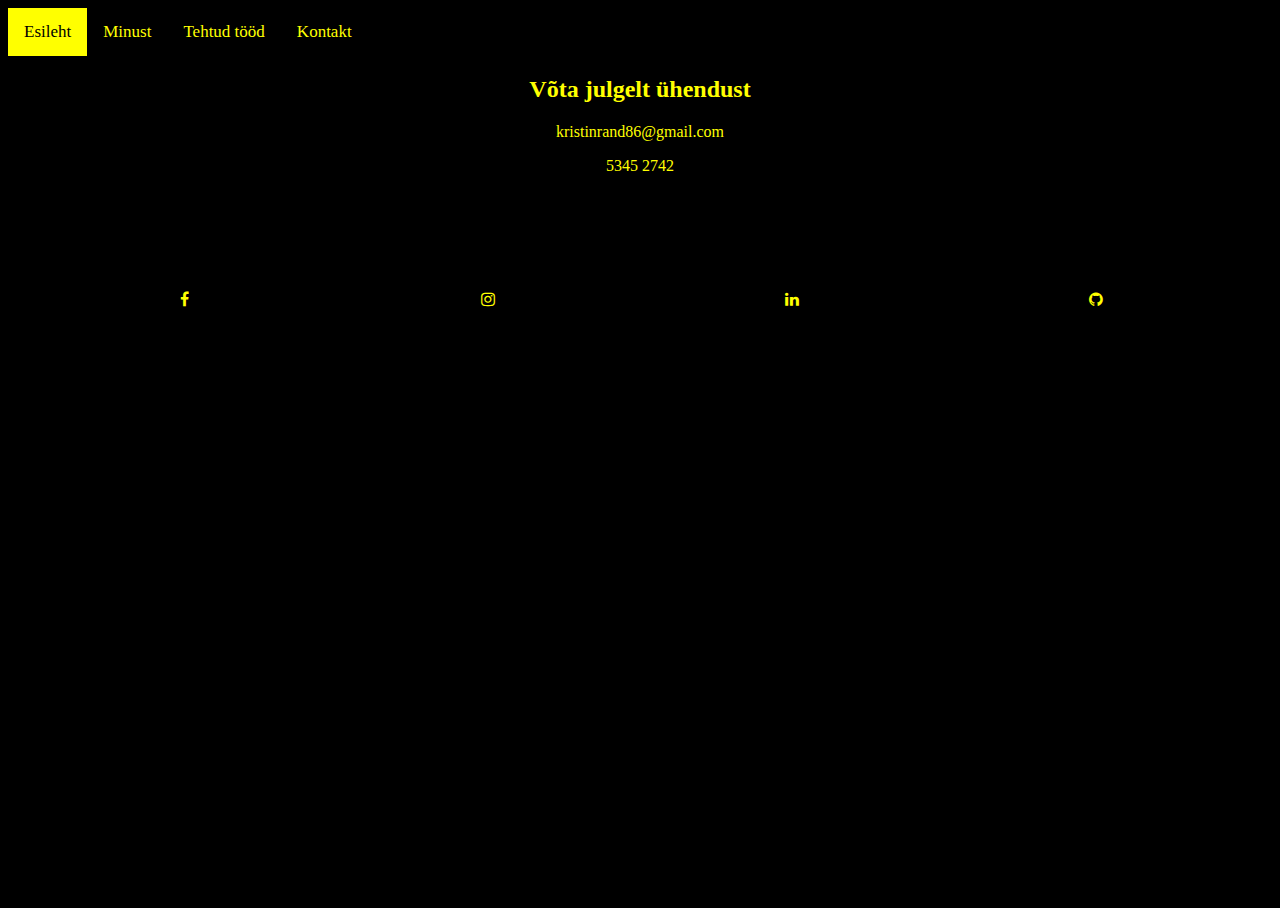
==== kontakt.html @ 170bfdce "first commit" ====
<!DOCTYPE html>
<html lang="en">
<head>
    <meta charset="UTF-8">
    <meta http-equiv="X-UA-Compatible" content="IE=edge">
    <meta name="viewport" content="width=device-width, initial-scale=1.0">
    <title>Portfolio</title>
    <link rel="stylesheet" href="/style.css">
</head>
<body>
    <div class="topnav">
        <a class="active" href="/index.html">Esileht</a>
        <a href="/minust.html">Minust</a>
        <a href="/tehtud_tööd.html">Tehtud tööd</a>
        <a href="/kontakt.html">Kontakt</a>
    </div>
    <div class="container">
        <div style="text-align:center">
            <h2>Võta julgelt ühendust</h2>
            <p>kristinrand86@gmail.com</p>
            <p>5345 2742</p>
        </div>
     </div>
     <link rel="stylesheet" href="https://cdnjs.cloudflare.com/ajax/libs/font-awesome/4.7.0/css/font-awesome.min.css">
     <a href="https://www.facebook.com/" class="fa fa-facebook"></a>
     <a href="https://www.instagram.com/" class="fa fa-instagram"></a>
     <a href="https://www.linkedin.com/" class="fa fa-linkedin"></a>
     <a href="https://github.com/" class="fa fa-github"></a>
</body>
</html>
---- style.css ----
.hero-image {
    width:100%; height:100%;
    background-image: linear-gradient(rgba(0, 0, 0, 0.5), rgba(0, 0, 0, 0.5)), url("/Mina_5.JPG");
    background-position: center;
    background-repeat: no-repeat;
    background-size: contain;
    position: relative;
}
.hero-text {
    text-align: center;
    position: absolute;
    top: 50%;
    left: 60%;
    transform: translate(-50%, -50%);
    color: yellow;
}
.topnav a {
    float: left;
    color: yellow;
    text-align: center;
    padding: 14px 16px;
    text-decoration: none;
    font-size: 17px;
}
.topnav a:hover {
    background-color: yellow;
    color: black;
}
.topnav a.active {
    background-color: yellow;
    color:black;
}
.topnav {
    background-color: black;
    overflow: hidden;
}
body, html {
    height: 100%;
    text-align: center;
    background-color: black;
    color: yellow;
}
.content {
    width: 200px;
    height: 400px;
}
.fa {
    padding: 100px;
    font-size: 100px;
    width: 100px;
    text-align: center;
    text-decoration: none;
    border-radius: 75%;
    color: yellow;
    size: 100px;
}
.fa:hover {
    opacity: 0.2;
}
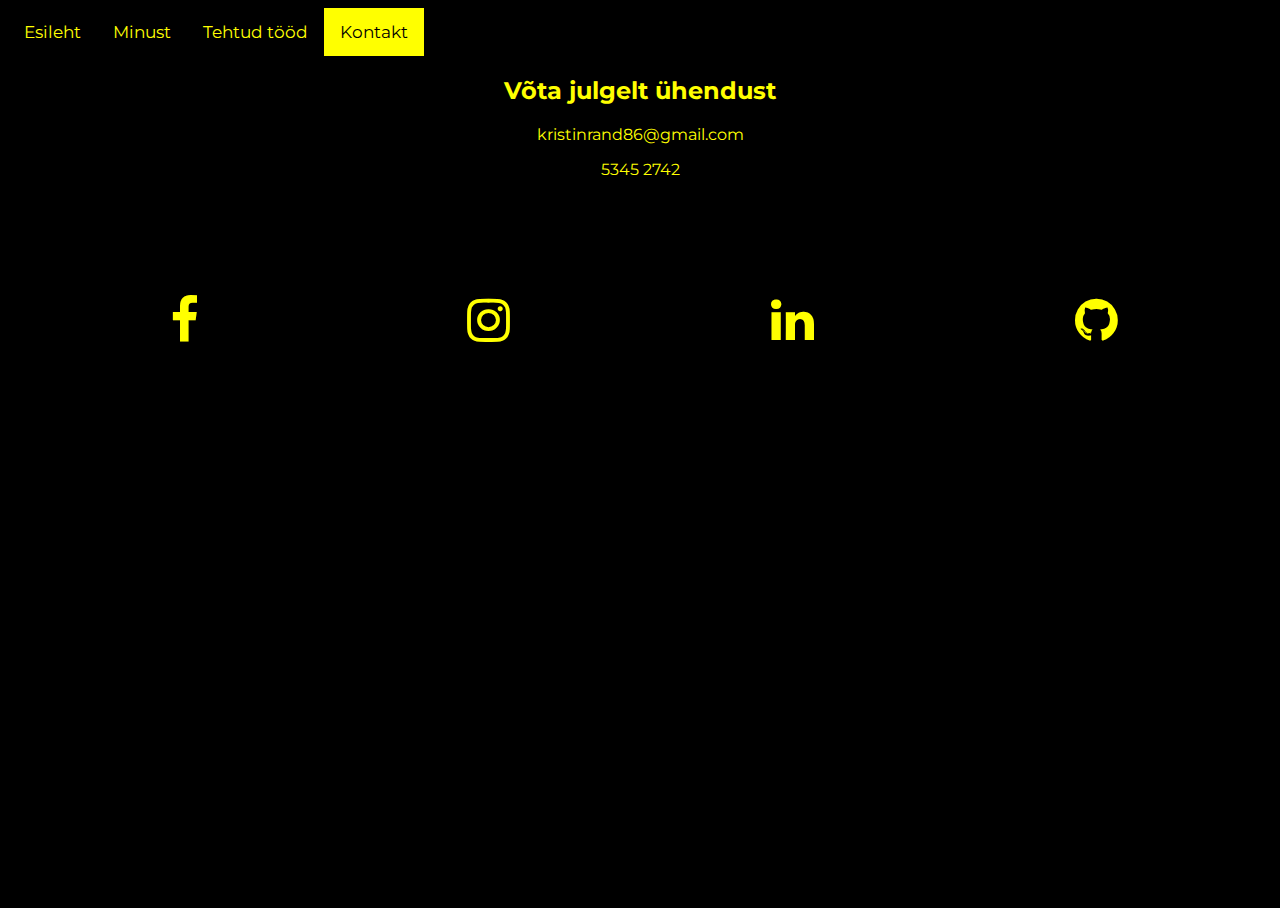
==== commit 8af97d68: "add new hero image" ====
--- a/kontakt.html
+++ b/kontakt.html
@@ -5,14 +5,14 @@
     <meta http-equiv="X-UA-Compatible" content="IE=edge">
     <meta name="viewport" content="width=device-width, initial-scale=1.0">
     <title>Portfolio</title>
-    <link rel="stylesheet" href="/style.css">
+    <link rel="stylesheet" href="style.css">
 </head>
 <body>
     <div class="topnav">
-        <a class="active" href="/index.html">Esileht</a>
-        <a href="/minust.html">Minust</a>
-        <a href="/tehtud_tööd.html">Tehtud tööd</a>
-        <a href="/kontakt.html">Kontakt</a>
+        <a href="index.html">Esileht</a>
+        <a href="minust.html">Minust</a>
+        <a href="tehtud_tööd.html">Tehtud tööd</a>
+        <a class="active" href="kontakt.html">Kontakt</a>
     </div>
     <div class="container">
         <div style="text-align:center">
@@ -22,9 +22,9 @@
         </div>
      </div>
      <link rel="stylesheet" href="https://cdnjs.cloudflare.com/ajax/libs/font-awesome/4.7.0/css/font-awesome.min.css">
-     <a href="https://www.facebook.com/" class="fa fa-facebook"></a>
-     <a href="https://www.instagram.com/" class="fa fa-instagram"></a>
-     <a href="https://www.linkedin.com/" class="fa fa-linkedin"></a>
-     <a href="https://github.com/" class="fa fa-github"></a>
+     <a style="font-size: 50px" href="https://www.facebook.com/" class="fa fa-facebook"></a>
+     <a style="font-size: 50px" href="https://www.instagram.com/" class="fa fa-instagram"></a>
+     <a style="font-size: 50px" href="https://www.linkedin.com/" class="fa fa-linkedin"></a>
+     <a style="font-size: 50px" href="https://github.com/" class="fa fa-github"></a>
 </body>
 </html>--- a/style.css
+++ b/style.css
@@ -1,10 +1,25 @@
+@import url('https://fonts.googleapis.com/css2?family=Montserrat:wght@200;300;600&display=swap');
 .hero-image {
-    width:100%; height:100%;
-    background-image: linear-gradient(rgba(0, 0, 0, 0.5), rgba(0, 0, 0, 0.5)), url("/Mina_5.JPG");
+    width: 92%; height:92%;
+    background-image: linear-gradient(rgba(0, 0, 0, 0.5), rgba(0, 0, 0, 0.5)), url("Mina_6.JPG");
     background-position: center;
     background-repeat: no-repeat;
     background-size: contain;
     position: relative;
+}
+.hero-image2 {
+    width:31.5%; height:92%;
+    background-image: linear-gradient(rgba(0, 0, 0, 0.5), rgba(0,0,0,0.5)), url("Mina.JPG");
+    background-position: left;
+    background-repeat: no-repeat;
+    background-size: contain;
+    position: relative;
+}
+.h1 {
+    font-weight: 600;
+}
+.p {
+    font-weight: 200;
 }
 .hero-text {
     text-align: center;
@@ -15,6 +30,7 @@
     color: yellow;
 }
 .topnav a {
+    transition: 0.3s;
     float: left;
     color: yellow;
     text-align: center;
@@ -31,18 +47,34 @@
     color:black;
 }
 .topnav {
-    background-color: black;
+    background-color: rgba(0, 0, 0, 0.5);
     overflow: hidden;
 }
 body, html {
+    font-family: 'Montserrat', sans-serif;
     height: 100%;
     text-align: center;
     background-color: black;
     color: yellow;
 }
 .content {
+    float: left;
     width: 200px;
     height: 400px;
+    padding: 5px;
+}
+.column {
+    float: left;
+    width: 33.33%;
+    padding: 5px;
+}
+.column2 {
+    position: absolute;
+    float: left;
+    width: auto;
+    height: auto;
+    top: 5%;
+    left: 40%;
 }
 .fa {
     padding: 100px;
@@ -53,7 +85,8 @@
     border-radius: 75%;
     color: yellow;
     size: 100px;
+    transition: 0.2s;
 }
 .fa:hover {
-    opacity: 0.2;
+    text-shadow: 0 0 0px #000, 0 0 0px #000, 0 0 30px rgba(255, 255, 0, 0.5), 0 0 30px rgba(255, 255, 0, 0.5), 0 0 40px rgba(255, 255, 0, 0.5), 0 0 50px rgba(255, 255, 0, 0.5), 0 0 60px rgba(255, 255, 0, 0.5);
 }